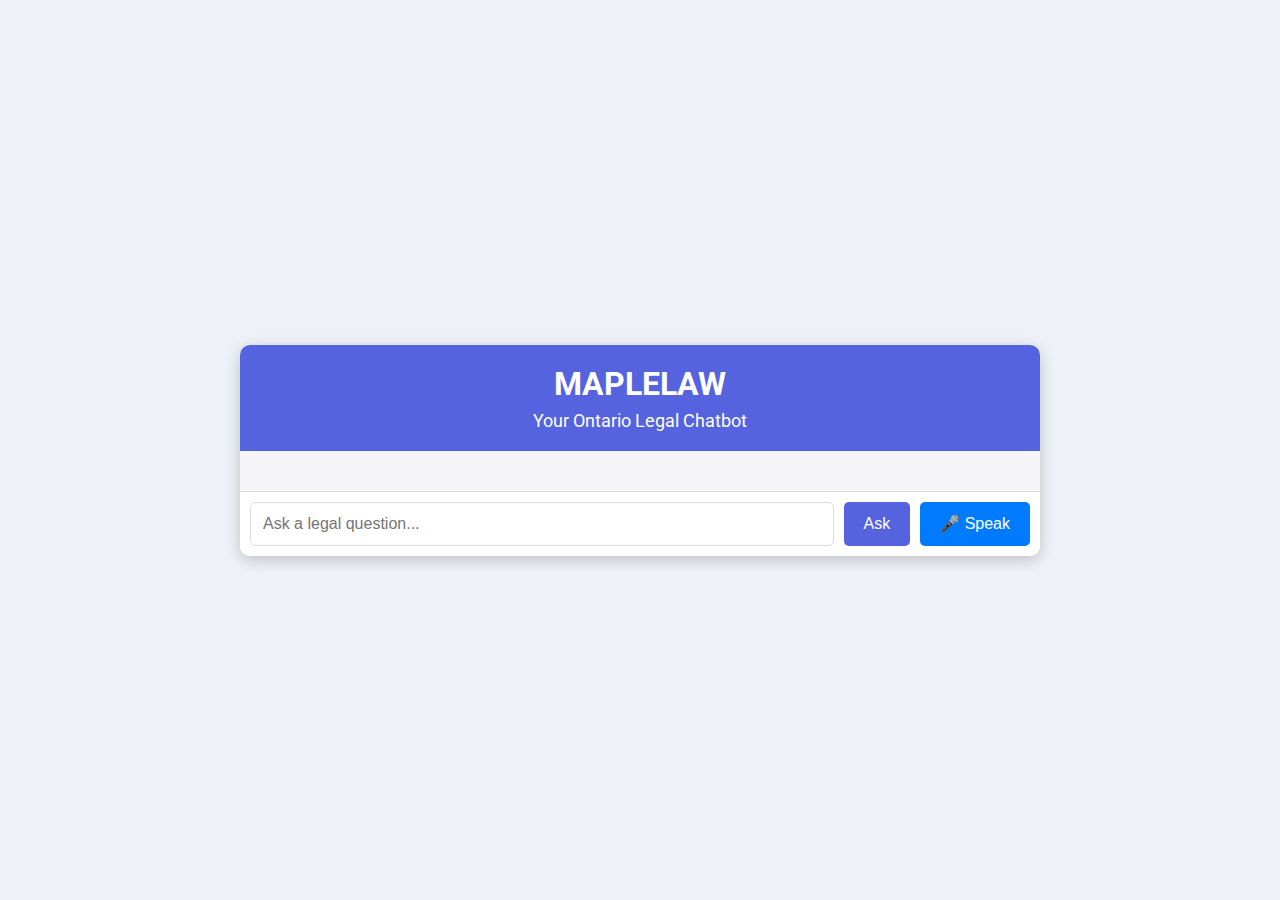
==== frontend/index.html @ 22a9ab2f "Add project files." ====
﻿<!DOCTYPE html>
<html lang="en">
<head>
    <meta charset="UTF-8" />
    <meta name="viewport" content="width=device-width, initial-scale=1.0" />
    <title>MAPLELAW Chatbot</title>

    <!-- Google Fonts for a modern look -->
    <link rel="stylesheet" href="https://fonts.googleapis.com/css2?family=Roboto:wght@400;700&display=swap" />

    <style>
        /* Reset */
        * {
            margin: 0;
            padding: 0;
            box-sizing: border-box;
        }

        /* Body background and layout */
        body {
            font-family: 'Roboto', Arial, sans-serif;
            background: #EEF1F7;
            display: flex;
            justify-content: center;
            align-items: center;
            min-height: 100vh;
            color: #333;
        }

        /* Container is wider to use more screen space */
        .container {
            width: 90%;
            max-width: 800px;
            background: #fff;
            border-radius: 10px;
            box-shadow: 0 4px 15px rgba(0, 0, 0, 0.2);
            display: flex;
            flex-direction: column;
            overflow: hidden;
            margin: 20px 0; /* Some vertical space from the top */
        }

        /* Header */
        header {
            background: #5563DE;
            color: #fff;
            text-align: center;
            padding: 20px;
        }

            header h1 {
                font-size: 2rem;
                margin-bottom: 8px;
            }

            header p {
                font-size: 1.1rem;
            }

        /* Chat window area */
        .chat-window {
            flex: 1;
            padding: 20px;
            background: #f4f4f9;
            overflow-y: auto;
        }

        /* Each message row */
        .message {
            display: flex;
            margin-bottom: 14px;
            align-items: flex-start;
        }
            /* Align user (right) vs. bot (left) */
            .message.user {
                justify-content: flex-end;
            }

            .message.bot {
                justify-content: flex-start;
            }

        /* Chat bubble styling */
        .bubble {
            max-width: 70%;
            padding: 12px 16px;
            border-radius: 20px;
            font-size: 1rem; /* Larger font */
            line-height: 1.6; /* More line spacing */
            word-wrap: break-word;
            white-space: pre-wrap;
        }

        /* User bubble (blue) */
        .message.user .bubble {
            background: #5563DE;
            color: #fff;
            border-bottom-right-radius: 0;
        }

        /* Bot bubble (light grey) */
        .message.bot .bubble {
            background: #e6e6e6;
            color: #333;
            border-bottom-left-radius: 0;
        }

        /* Input container at bottom */
        .input-container {
            display: flex;
            gap: 10px;
            padding: 10px;
            background: #fff;
            border-top: 1px solid #ddd;
        }

            .input-container input {
                flex: 1;
                padding: 12px;
                border: 1px solid #ddd;
                border-radius: 5px;
                font-size: 1rem;
            }

            .input-container button {
                padding: 12px 20px;
                border: none;
                border-radius: 5px;
                cursor: pointer;
                background: #5563DE;
                color: #fff;
                font-size: 1rem;
                transition: background 0.3s ease;
            }

                .input-container button:hover {
                    background: #4351b5;
                }

        #voiceBtn {
            background: #007bff;
        }

            #voiceBtn:hover {
                background: #0056b3;
            }
    </style>

    <script>
        // Convert **bold** syntax to <strong> for better styling
        function parseBoldSyntax(input) {
            // This regex finds text between ** and replaces it with <strong>
            return input.replace(/\*\*(.*?)\*\*/g, '<strong>$1</strong>');
        }

        // Helper function to append a message in a chat bubble
        function appendMessage(sender, text) {
            const chatWindow = document.getElementById("chatWindow");
            const messageDiv = document.createElement("div");
            messageDiv.classList.add("message", sender);

            const bubble = document.createElement("div");
            bubble.classList.add("bubble");

            // Parse ** for bold
            bubble.innerHTML = parseBoldSyntax(text);

            messageDiv.appendChild(bubble);
            chatWindow.appendChild(messageDiv);

            // Auto-scroll to bottom
            chatWindow.scrollTop = chatWindow.scrollHeight;
        }

        function getLocationAndSendMessage(text = null) {
            if (navigator.geolocation) {
                navigator.geolocation.getCurrentPosition(
                    function (position) {
                        const latitude = position.coords.latitude;
                        const longitude = position.coords.longitude;
                        sendMessage(latitude, longitude, text);
                    },
                    function (error) {
                        console.log("Error getting location: ", error);
                        sendMessage(null, null, text);
                    }
                );
            } else {
                console.log("Geolocation is not supported.");
                sendMessage(null, null, text);
            }
        }

        function sendMessage(latitude, longitude, text = null) {
            const userMessage = text || document.getElementById("message").value.trim();
            if (!userMessage) return;

            // Append user's message (on the right)
            appendMessage("user", `**You:** ${userMessage}`);

            fetch("/chat", {
                method: "POST",
                headers: { "Content-Type": "application/json" },
                body: JSON.stringify({
                    message: userMessage,
                    latitude: latitude,
                    longitude: longitude,
                }),
            })
                .then(response => response.json())
                .then(data => {
                    if (data.error) {
                        appendMessage("bot", `**Error:** ${data.error}`);
                    } else {
                        // Bot's main response
                        appendMessage("bot", `**Bot:**\n${data.response}`);

                        // Optional location text
                        if (data.location) {
                            appendMessage("bot", `**Location:** ${data.location}`);
                        }
                        // Play TTS audio
                        let audio = new Audio(data.audio_path);
                        audio.play();
                    }
                })
                .catch(error => {
                    console.error("Error:", error);
                    appendMessage("bot", `**Error:** Something went wrong.`);
                });

            // Clear the input field
            document.getElementById("message").value = "";
        }

        function startVoiceRecognition() {
            let recognition = new (window.SpeechRecognition ||
                window.webkitSpeechRecognition)();
            recognition.lang = "en-US";
            recognition.start();

            recognition.onresult = function (event) {
                const voiceText = event.results[0][0].transcript;
                document.getElementById("message").value = voiceText;
                getLocationAndSendMessage(voiceText);
            };
        }
    </script>
</head>
<body>
    <div class="container">
        <header>
            <h1>MAPLELAW</h1>
            <p>Your Ontario Legal Chatbot</p>
        </header>

        <div class="chat-window" id="chatWindow">
            <!-- Chat messages will appear here -->
        </div>

        <div class="input-container">
            <input type="text" id="message" placeholder="Ask a legal question..." />
            <button onclick="getLocationAndSendMessage()">Ask</button>
            <button id="voiceBtn" onclick="startVoiceRecognition()">🎤 Speak</button>
        </div>
    </div>
</body>
</html>
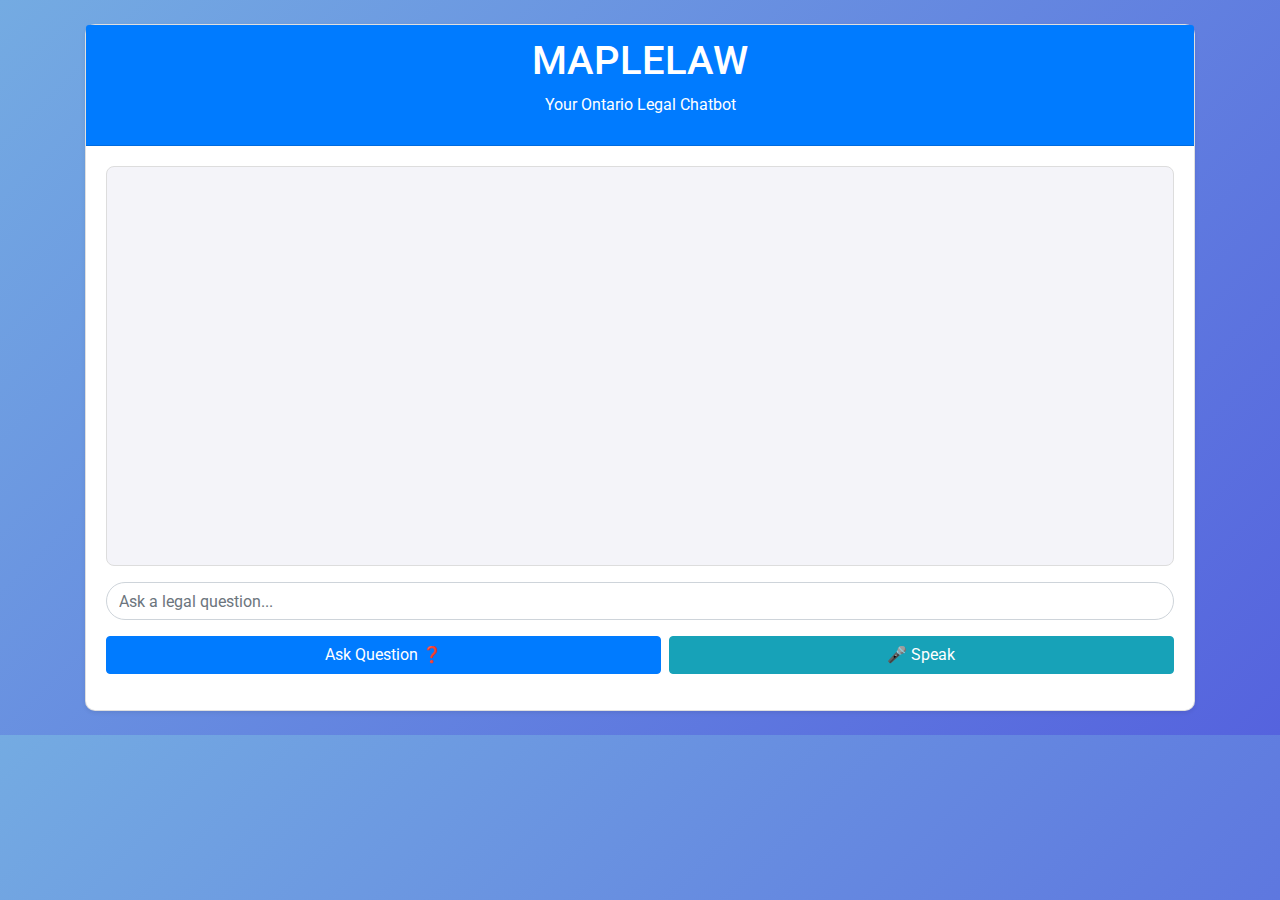
==== commit 0816f1d3: "changed ui" ====
--- a/frontend/index.html
+++ b/frontend/index.html
@@ -4,265 +4,43 @@
     <meta charset="UTF-8" />
     <meta name="viewport" content="width=device-width, initial-scale=1.0" />
     <title>MAPLELAW Chatbot</title>
-
-    <!-- Google Fonts for a modern look -->
+    <!-- Bootstrap CSS for a modern design -->
+    <link rel="stylesheet" href="https://stackpath.bootstrapcdn.com/bootstrap/4.3.1/css/bootstrap.min.css" />
+    <!-- Google Fonts -->
     <link rel="stylesheet" href="https://fonts.googleapis.com/css2?family=Roboto:wght@400;700&display=swap" />
-
-    <style>
-        /* Reset */
-        * {
-            margin: 0;
-            padding: 0;
-            box-sizing: border-box;
-        }
-
-        /* Body background and layout */
-        body {
-            font-family: 'Roboto', Arial, sans-serif;
-            background: #EEF1F7;
-            display: flex;
-            justify-content: center;
-            align-items: center;
-            min-height: 100vh;
-            color: #333;
-        }
-
-        /* Container is wider to use more screen space */
-        .container {
-            width: 90%;
-            max-width: 800px;
-            background: #fff;
-            border-radius: 10px;
-            box-shadow: 0 4px 15px rgba(0, 0, 0, 0.2);
-            display: flex;
-            flex-direction: column;
-            overflow: hidden;
-            margin: 20px 0; /* Some vertical space from the top */
-        }
-
-        /* Header */
-        header {
-            background: #5563DE;
-            color: #fff;
-            text-align: center;
-            padding: 20px;
-        }
-
-            header h1 {
-                font-size: 2rem;
-                margin-bottom: 8px;
-            }
-
-            header p {
-                font-size: 1.1rem;
-            }
-
-        /* Chat window area */
-        .chat-window {
-            flex: 1;
-            padding: 20px;
-            background: #f4f4f9;
-            overflow-y: auto;
-        }
-
-        /* Each message row */
-        .message {
-            display: flex;
-            margin-bottom: 14px;
-            align-items: flex-start;
-        }
-            /* Align user (right) vs. bot (left) */
-            .message.user {
-                justify-content: flex-end;
-            }
-
-            .message.bot {
-                justify-content: flex-start;
-            }
-
-        /* Chat bubble styling */
-        .bubble {
-            max-width: 70%;
-            padding: 12px 16px;
-            border-radius: 20px;
-            font-size: 1rem; /* Larger font */
-            line-height: 1.6; /* More line spacing */
-            word-wrap: break-word;
-            white-space: pre-wrap;
-        }
-
-        /* User bubble (blue) */
-        .message.user .bubble {
-            background: #5563DE;
-            color: #fff;
-            border-bottom-right-radius: 0;
-        }
-
-        /* Bot bubble (light grey) */
-        .message.bot .bubble {
-            background: #e6e6e6;
-            color: #333;
-            border-bottom-left-radius: 0;
-        }
-
-        /* Input container at bottom */
-        .input-container {
-            display: flex;
-            gap: 10px;
-            padding: 10px;
-            background: #fff;
-            border-top: 1px solid #ddd;
-        }
-
-            .input-container input {
-                flex: 1;
-                padding: 12px;
-                border: 1px solid #ddd;
-                border-radius: 5px;
-                font-size: 1rem;
-            }
-
-            .input-container button {
-                padding: 12px 20px;
-                border: none;
-                border-radius: 5px;
-                cursor: pointer;
-                background: #5563DE;
-                color: #fff;
-                font-size: 1rem;
-                transition: background 0.3s ease;
-            }
-
-                .input-container button:hover {
-                    background: #4351b5;
-                }
-
-        #voiceBtn {
-            background: #007bff;
-        }
-
-            #voiceBtn:hover {
-                background: #0056b3;
-            }
-    </style>
-
-    <script>
-        // Convert **bold** syntax to <strong> for better styling
-        function parseBoldSyntax(input) {
-            // This regex finds text between ** and replaces it with <strong>
-            return input.replace(/\*\*(.*?)\*\*/g, '<strong>$1</strong>');
-        }
-
-        // Helper function to append a message in a chat bubble
-        function appendMessage(sender, text) {
-            const chatWindow = document.getElementById("chatWindow");
-            const messageDiv = document.createElement("div");
-            messageDiv.classList.add("message", sender);
-
-            const bubble = document.createElement("div");
-            bubble.classList.add("bubble");
-
-            // Parse ** for bold
-            bubble.innerHTML = parseBoldSyntax(text);
-
-            messageDiv.appendChild(bubble);
-            chatWindow.appendChild(messageDiv);
-
-            // Auto-scroll to bottom
-            chatWindow.scrollTop = chatWindow.scrollHeight;
-        }
-
-        function getLocationAndSendMessage(text = null) {
-            if (navigator.geolocation) {
-                navigator.geolocation.getCurrentPosition(
-                    function (position) {
-                        const latitude = position.coords.latitude;
-                        const longitude = position.coords.longitude;
-                        sendMessage(latitude, longitude, text);
-                    },
-                    function (error) {
-                        console.log("Error getting location: ", error);
-                        sendMessage(null, null, text);
-                    }
-                );
-            } else {
-                console.log("Geolocation is not supported.");
-                sendMessage(null, null, text);
-            }
-        }
-
-        function sendMessage(latitude, longitude, text = null) {
-            const userMessage = text || document.getElementById("message").value.trim();
-            if (!userMessage) return;
-
-            // Append user's message (on the right)
-            appendMessage("user", `**You:** ${userMessage}`);
-
-            fetch("/chat", {
-                method: "POST",
-                headers: { "Content-Type": "application/json" },
-                body: JSON.stringify({
-                    message: userMessage,
-                    latitude: latitude,
-                    longitude: longitude,
-                }),
-            })
-                .then(response => response.json())
-                .then(data => {
-                    if (data.error) {
-                        appendMessage("bot", `**Error:** ${data.error}`);
-                    } else {
-                        // Bot's main response
-                        appendMessage("bot", `**Bot:**\n${data.response}`);
-
-                        // Optional location text
-                        if (data.location) {
-                            appendMessage("bot", `**Location:** ${data.location}`);
-                        }
-                        // Play TTS audio
-                        let audio = new Audio(data.audio_path);
-                        audio.play();
-                    }
-                })
-                .catch(error => {
-                    console.error("Error:", error);
-                    appendMessage("bot", `**Error:** Something went wrong.`);
-                });
-
-            // Clear the input field
-            document.getElementById("message").value = "";
-        }
-
-        function startVoiceRecognition() {
-            let recognition = new (window.SpeechRecognition ||
-                window.webkitSpeechRecognition)();
-            recognition.lang = "en-US";
-            recognition.start();
-
-            recognition.onresult = function (event) {
-                const voiceText = event.results[0][0].transcript;
-                document.getElementById("message").value = voiceText;
-                getLocationAndSendMessage(voiceText);
-            };
-        }
-    </script>
+    <!-- Custom CSS -->
+    <link rel="stylesheet" href="static/style.css" />
 </head>
 <body>
-    <div class="container">
-        <header>
-            <h1>MAPLELAW</h1>
-            <p>Your Ontario Legal Chatbot</p>
-        </header>
-
-        <div class="chat-window" id="chatWindow">
-            <!-- Chat messages will appear here -->
-        </div>
-
-        <div class="input-container">
-            <input type="text" id="message" placeholder="Ask a legal question..." />
-            <button onclick="getLocationAndSendMessage()">Ask</button>
-            <button id="voiceBtn" onclick="startVoiceRecognition()">🎤 Speak</button>
+    <div class="container my-4">
+        <div class="card shadow-sm">
+            <div class="card-header bg-primary text-white text-center">
+                <h1>MAPLELAW</h1>
+                <p>Your Ontario Legal Chatbot</p>
+            </div>
+            <div class="card-body">
+                <div id="chatWindow" class="chat-window mb-3">
+                    <!-- Chat messages will appear here -->
+                </div>
+                <div class="input-container d-flex mb-3">
+                    <input type="text" id="message" class="form-control" placeholder="Ask a legal question..." />
+                </div>
+                <div class="d-flex">
+                    <button class="btn btn-primary flex-fill mr-2" onclick="getLocationAndSendMessage()">Ask Question ❓</button>
+                    <button id="voiceBtn" class="btn btn-info flex-fill" onclick="startVoiceRecognition()">🎤 Speak</button>
+                </div>
+                <div id="location" class="location-text mt-3"></div>
+                <div id="audioPlayerContainer" class="audio-container mt-3" style="display: none;">
+                    <audio id="audioPlayer" controls class="w-100"></audio>
+                </div>
+            </div>
         </div>
     </div>
+
+    <!-- jQuery and Bootstrap JS -->
+    <script src="https://code.jquery.com/jquery-3.6.0.min.js"></script>
+    <script src="https://stackpath.bootstrapcdn.com/bootstrap/4.3.1/js/bootstrap.bundle.min.js"></script>
+    <!-- Custom JS -->
+    <script src="static/script.js"></script>
 </body>
 </html>
--- a/frontend/static/style.css
+++ b/frontend/static/style.css
@@ -0,0 +1,83 @@
+/* Reset defaults */
+* {
+    margin: 0;
+    padding: 0;
+    box-sizing: border-box;
+}
+
+/* Overall page styling */
+body {
+    font-family: 'Roboto', Arial, sans-serif;
+    background: linear-gradient(135deg, #74ABE2, #5563DE);
+    color: #333;
+}
+
+/* Card container using Bootstrap classes for spacing */
+.card {
+    border-radius: 10px;
+}
+
+/* Chat window styling */
+.chat-window {
+    background: #f4f4f9;
+    height: 400px;
+    overflow-y: auto;
+    padding: 15px;
+    border: 1px solid #ddd;
+    border-radius: 8px;
+}
+
+/* Chat message styling */
+.chat-message {
+    margin-bottom: 15px;
+}
+
+.message.user {
+    text-align: right;
+}
+
+.message.bot {
+    text-align: left;
+}
+
+/* Chat bubble styling */
+.bubble {
+    display: inline-block;
+    padding: 12px 16px;
+    border-radius: 20px;
+    font-size: 1rem;
+    line-height: 1.6;
+    max-width: 70%;
+    word-wrap: break-word;
+    white-space: pre-wrap;
+}
+
+/* User bubble */
+.message.user .bubble {
+    background: #5563DE;
+    color: #fff;
+    border-bottom-right-radius: 0;
+}
+
+/* Bot bubble */
+.message.bot .bubble {
+    background: #e6e6e6;
+    color: #333;
+    border-bottom-left-radius: 0;
+}
+
+/* Location text styling */
+.location-text {
+    font-size: 0.9rem;
+    color: #6c757d;
+}
+
+/* Audio player container */
+.audio-container {
+    text-align: center;
+}
+
+/* Input container additional styling (if needed) */
+.input-container input {
+    border-radius: 20px;
+}
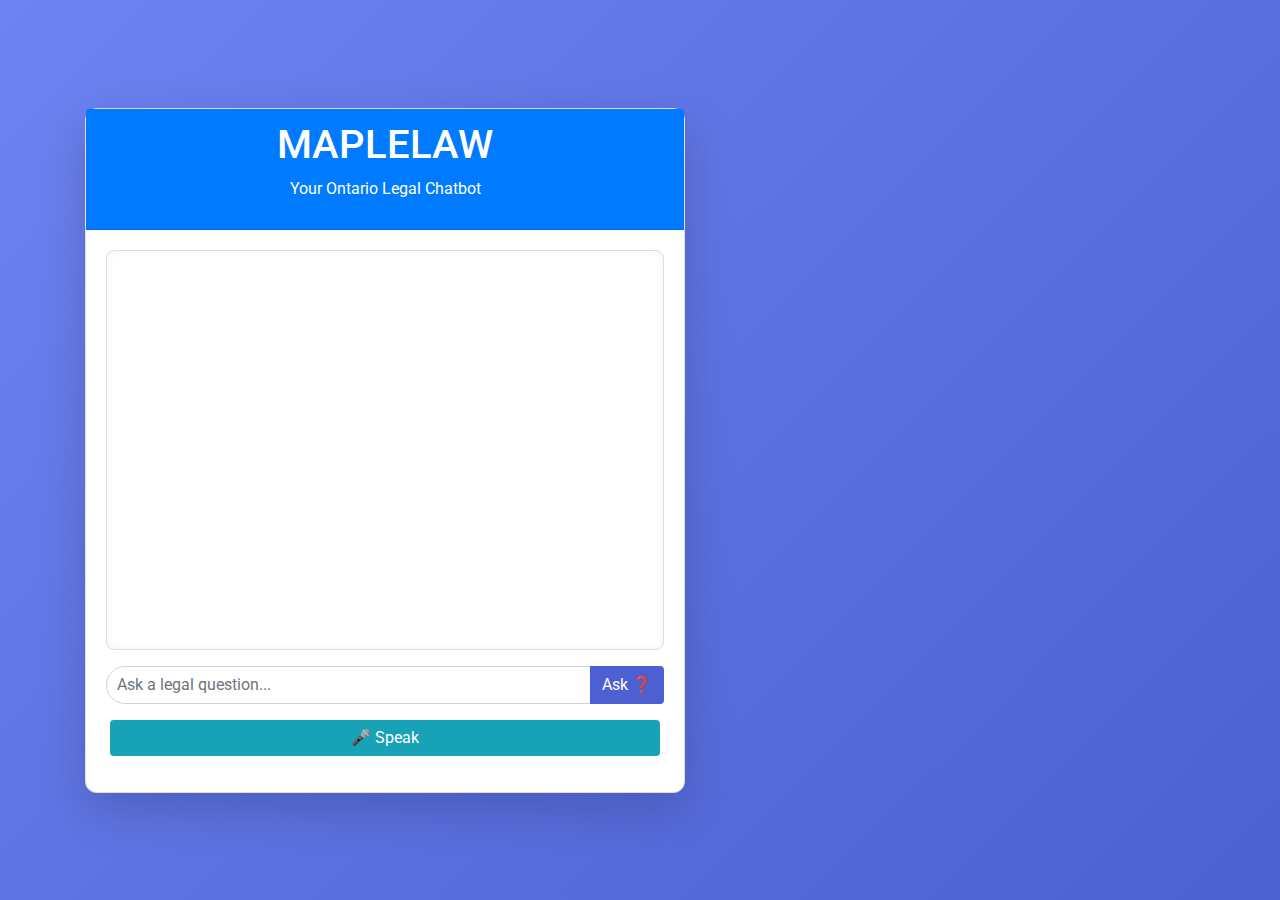
==== commit 901e359e: "added more functions" ====
--- a/frontend/index.html
+++ b/frontend/index.html
@@ -4,16 +4,19 @@
     <meta charset="UTF-8" />
     <meta name="viewport" content="width=device-width, initial-scale=1.0" />
     <title>MAPLELAW Chatbot</title>
+
     <!-- Bootstrap CSS for a modern design -->
     <link rel="stylesheet" href="https://stackpath.bootstrapcdn.com/bootstrap/4.3.1/css/bootstrap.min.css" />
+
     <!-- Google Fonts -->
     <link rel="stylesheet" href="https://fonts.googleapis.com/css2?family=Roboto:wght@400;700&display=swap" />
+
     <!-- Custom CSS -->
     <link rel="stylesheet" href="static/style.css" />
 </head>
 <body>
     <div class="container my-4">
-        <div class="card shadow-sm">
+        <div class="card shadow-lg">
             <div class="card-header bg-primary text-white text-center">
                 <h1>MAPLELAW</h1>
                 <p>Your Ontario Legal Chatbot</p>
@@ -22,15 +25,23 @@
                 <div id="chatWindow" class="chat-window mb-3">
                     <!-- Chat messages will appear here -->
                 </div>
-                <div class="input-container d-flex mb-3">
+
+                <div class="input-group mb-3">
                     <input type="text" id="message" class="form-control" placeholder="Ask a legal question..." />
+                    <div class="input-group-append">
+                        <button class="btn btn-primary" onclick="getLocationAndSendMessage()">Ask ❓</button>
+                    </div>
                 </div>
-                <div class="d-flex">
-                    <button class="btn btn-primary flex-fill mr-2" onclick="getLocationAndSendMessage()">Ask Question ❓</button>
-                    <button id="voiceBtn" class="btn btn-info flex-fill" onclick="startVoiceRecognition()">🎤 Speak</button>
+
+                <div class="d-flex justify-content-between">
+                    <button id="voiceBtn" class="btn btn-info flex-fill mx-1" onclick="startVoiceRecognition()">🎤 Speak</button>
+                    <button id="listenBtn" class="btn btn-warning flex-fill mx-1" onclick="playBotResponse()" style="display: none;">🔊 Listen</button>
                 </div>
-                <div id="location" class="location-text mt-3"></div>
-                <div id="audioPlayerContainer" class="audio-container mt-3" style="display: none;">
+
+                <div id="location" class="text-muted mt-3"></div>
+
+                <!-- Audio Player (Hidden initially) -->
+                <div id="audioPlayerContainer" class="audio-container mt-3 text-center" style="display: none;">
                     <audio id="audioPlayer" controls class="w-100"></audio>
                 </div>
             </div>
@@ -40,7 +51,8 @@
     <!-- jQuery and Bootstrap JS -->
     <script src="https://code.jquery.com/jquery-3.6.0.min.js"></script>
     <script src="https://stackpath.bootstrapcdn.com/bootstrap/4.3.1/js/bootstrap.bundle.min.js"></script>
-    <!-- Custom JS -->
+
+    <!-- Custom JavaScript -->
     <script src="static/script.js"></script>
 </body>
 </html>
--- a/frontend/static/style.css
+++ b/frontend/static/style.css
@@ -1,83 +1,161 @@
-/* Reset defaults */
+/* Reset Defaults */
 * {
     margin: 0;
     padding: 0;
     box-sizing: border-box;
 }
 
-/* Overall page styling */
+/* General Page Styling */
 body {
     font-family: 'Roboto', Arial, sans-serif;
-    background: linear-gradient(135deg, #74ABE2, #5563DE);
+    background: linear-gradient(135deg, #6D83F2, #4C60D1);
     color: #333;
+    min-height: 100vh;
+    display: flex;
+    justify-content: center;
+    align-items: center;
 }
 
-/* Card container using Bootstrap classes for spacing */
+/* Card container with shadow for a modern look */
 .card {
-    border-radius: 10px;
+    border-radius: 12px;
+    box-shadow: 0 4px 10px rgba(0, 0, 0, 0.15);
+    width: 100%;
+    max-width: 600px;
 }
 
-/* Chat window styling */
+/* Chat Window Styling */
 .chat-window {
-    background: #f4f4f9;
+    background: #ffffff;
     height: 400px;
     overflow-y: auto;
     padding: 15px;
+    border-radius: 8px;
     border: 1px solid #ddd;
-    border-radius: 8px;
+    box-shadow: inset 0 0 10px rgba(0, 0, 0, 0.05);
 }
 
-/* Chat message styling */
+/* Chat Message Styling */
 .chat-message {
-    margin-bottom: 15px;
+    display: flex;
+    margin-bottom: 10px;
+    align-items: flex-start;
 }
 
+/* Align user messages to the right */
 .message.user {
-    text-align: right;
+    justify-content: flex-end;
 }
 
+/* Align bot messages to the left */
 .message.bot {
-    text-align: left;
+    justify-content: flex-start;
 }
 
-/* Chat bubble styling */
+/* Chat Bubble Styling */
 .bubble {
     display: inline-block;
     padding: 12px 16px;
     border-radius: 20px;
     font-size: 1rem;
     line-height: 1.6;
-    max-width: 70%;
+    max-width: 75%;
     word-wrap: break-word;
     white-space: pre-wrap;
+    box-shadow: 0 2px 5px rgba(0, 0, 0, 0.1);
 }
 
-/* User bubble */
+/* User Bubble */
 .message.user .bubble {
-    background: #5563DE;
+    background: #4C60D1;
     color: #fff;
     border-bottom-right-radius: 0;
 }
 
-/* Bot bubble */
+/* Bot Bubble */
 .message.bot .bubble {
-    background: #e6e6e6;
+    background: #e9ecef;
     color: #333;
     border-bottom-left-radius: 0;
 }
 
-/* Location text styling */
+/* Location Text Styling */
 .location-text {
     font-size: 0.9rem;
     color: #6c757d;
 }
 
-/* Audio player container */
+/* Input and Button Styling */
+.input-group input {
+    border-radius: 20px;
+    padding: 10px;
+    font-size: 1rem;
+}
+
+/* Button Styling */
+button {
+    font-size: 1rem;
+    font-weight: bold;
+    transition: all 0.3s ease;
+}
+
+/* Ask Button */
+.btn-primary {
+    background-color: #4C60D1;
+    border: none;
+}
+
+    .btn-primary:hover {
+        background-color: #3b4db0;
+    }
+
+/* Voice Button */
+#voiceBtn {
+    background-color: #17a2b8;
+    color: white;
+    border: none;
+}
+
+    #voiceBtn:hover {
+        background-color: #138496;
+    }
+
+/* Listen Button */
+#listenBtn {
+    background-color: #28a745;
+    color: white;
+    border: none;
+    display: none; /* Hidden by default until audio is available */
+}
+
+    #listenBtn:hover {
+        background-color: #218838;
+    }
+
+/* Audio Player Container */
 .audio-container {
     text-align: center;
+    display: none;
 }
 
-/* Input container additional styling (if needed) */
-.input-container input {
-    border-radius: 20px;
+    .audio-container audio {
+        width: 100%;
+        max-width: 400px;
+        margin-top: 10px;
+    }
+
+/* Responsive Design */
+@media screen and (max-width: 768px) {
+    .chat-window {
+        height: 350px;
+    }
+
+    .bubble {
+        max-width: 85%;
+        font-size: 0.9rem;
+    }
+
+    .btn {
+        font-size: 0.9rem;
+    }
 }
